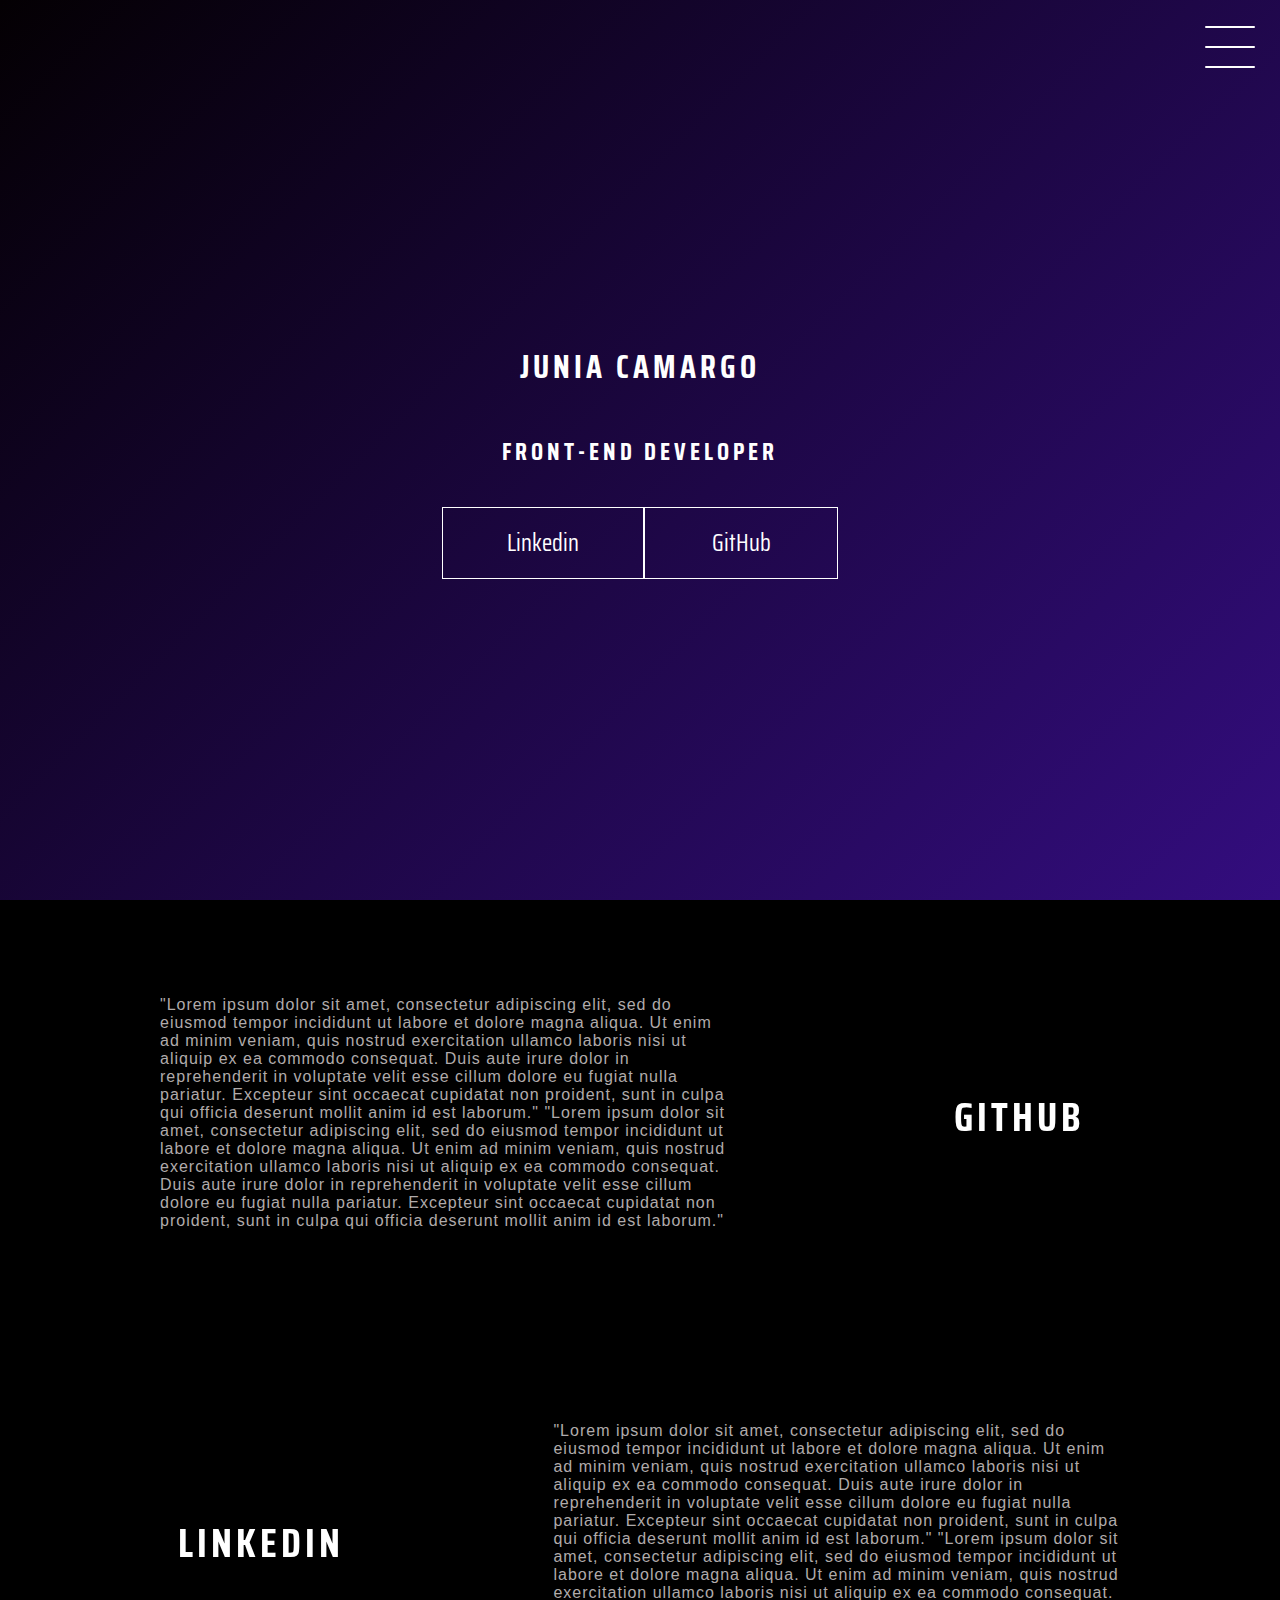
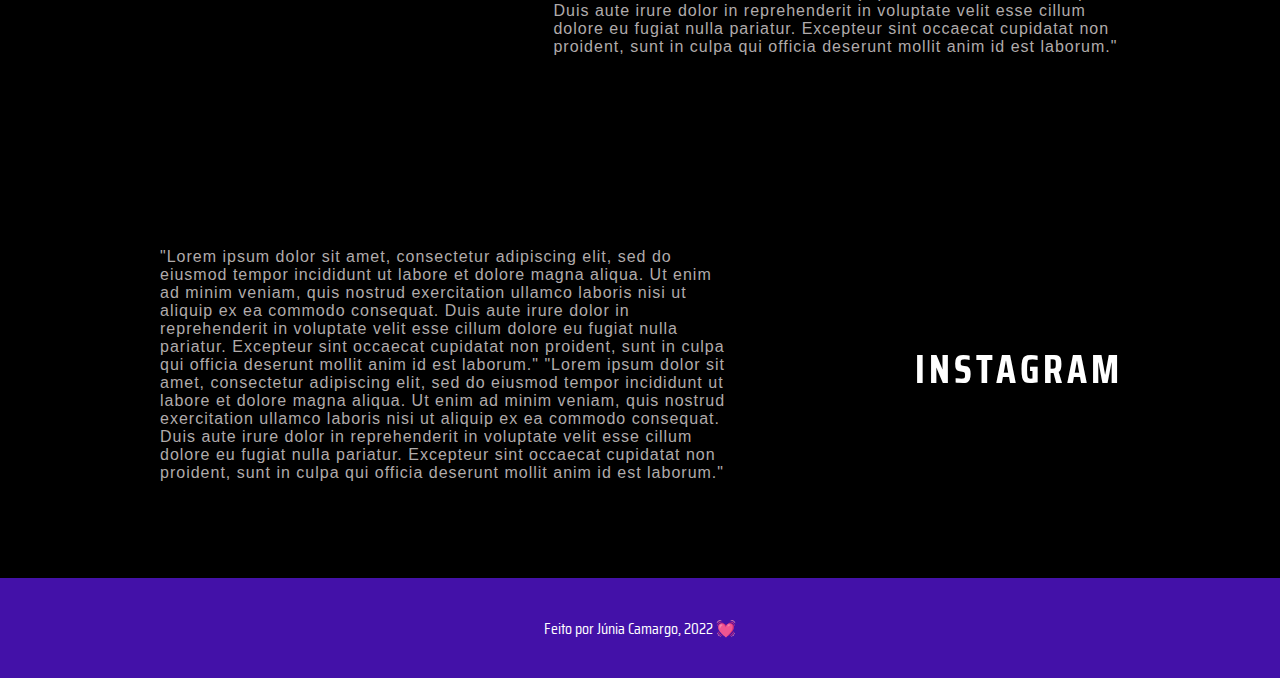
==== 01_Módulo_II_HTML_CSS/Desenvolvendo_um_menu_hamburguer_e_morphing_menu_com_CSS_Transitiions/projeto_final/index.html @ 1d5c43ce "projeto final iniciado" ====
<!DOCTYPE html>
<html lang="en">
<head>
  <meta charset="UTF-8">
  <meta http-equiv="X-UA-Compatible" content="IE=edge">
  <meta name="viewport" content="width=device-width, initial-scale=1.0">
  <link rel="stylesheet" href="style.css">
  <title>Document</title>
</head>
<body>
  <header class="header-wrapper">
    <div class="header">
      <div class="checkbox-container">
        <div class="checkbox-wrapper">
          <input type="checkbox" id="toggle">
          <label class="checkbox" for="toggle">
            <div class="trace"></div>
            <div class="trace"></div>
            <div class="trace"></div>
          </label>
          <div class="menu"></div>
          <nav class="menu-items">
            <ul>
              <li><a href="#">Home</a></li>
              <li><a href="#">Sobre</a></li>
              <li><a href="#">Projetos</a></li>
            </ul>
          </nav>
        </div>
      </div>
    </div>
    <h1>Junia Camargo</h1>
    <h2>Front-end Developer</h2>
    <div class="social-media">
        <a href="https://www.linkedin.com/in/juniatech/">Linkedin</a>
        <a href="https://github.com/juniatech">GitHub</a>
    </div>
  </header>
  <main class="container">
      <div class="card-container">
        <div class="card-text">
          "Lorem ipsum dolor sit amet, consectetur adipiscing elit, sed do eiusmod tempor incididunt ut labore et dolore magna aliqua. Ut enim ad minim veniam, quis nostrud exercitation ullamco laboris nisi ut aliquip ex ea commodo consequat. Duis aute irure dolor in reprehenderit in voluptate velit esse cillum dolore eu fugiat nulla pariatur. Excepteur sint occaecat cupidatat non proident, sunt in culpa qui officia deserunt mollit anim id est laborum."
          "Lorem ipsum dolor sit amet, consectetur adipiscing elit, sed do eiusmod tempor incididunt ut labore et dolore magna aliqua. Ut enim ad minim veniam, quis nostrud exercitation ullamco laboris nisi ut aliquip ex ea commodo consequat. Duis aute irure dolor in reprehenderit in voluptate velit esse cillum dolore eu fugiat nulla pariatur. Excepteur sint occaecat cupidatat non proident, sunt in culpa qui officia deserunt mollit anim id est laborum."
        </div>
        <div class="card">
          <div class="card-wrapper">
            <h2>GitHub</h2>
            <p>Veja meus projetos!</p>
          </div>
        </div>
      </div>
      <div class="card-container">
        <div class="card">
          <div class="card-wrapper">
            <h2>Linkedin</h2>
            <p>Acompanhe minha carreira!</p>
          </div>
        </div>
        <div class="card-text">
          "Lorem ipsum dolor sit amet, consectetur adipiscing elit, sed do eiusmod tempor incididunt ut labore et dolore magna aliqua. Ut enim ad minim veniam, quis nostrud exercitation ullamco laboris nisi ut aliquip ex ea commodo consequat. Duis aute irure dolor in reprehenderit in voluptate velit esse cillum dolore eu fugiat nulla pariatur. Excepteur sint occaecat cupidatat non proident, sunt in culpa qui officia deserunt mollit anim id est laborum."
          "Lorem ipsum dolor sit amet, consectetur adipiscing elit, sed do eiusmod tempor incididunt ut labore et dolore magna aliqua. Ut enim ad minim veniam, quis nostrud exercitation ullamco laboris nisi ut aliquip ex ea commodo consequat. Duis aute irure dolor in reprehenderit in voluptate velit esse cillum dolore eu fugiat nulla pariatur. Excepteur sint occaecat cupidatat non proident, sunt in culpa qui officia deserunt mollit anim id est laborum."
        </div>
      </div>
      <div class="card-container">
        <div class="card-text">
          "Lorem ipsum dolor sit amet, consectetur adipiscing elit, sed do eiusmod tempor incididunt ut labore et dolore magna aliqua. Ut enim ad minim veniam, quis nostrud exercitation ullamco laboris nisi ut aliquip ex ea commodo consequat. Duis aute irure dolor in reprehenderit in voluptate velit esse cillum dolore eu fugiat nulla pariatur. Excepteur sint occaecat cupidatat non proident, sunt in culpa qui officia deserunt mollit anim id est laborum."
          "Lorem ipsum dolor sit amet, consectetur adipiscing elit, sed do eiusmod tempor incididunt ut labore et dolore magna aliqua. Ut enim ad minim veniam, quis nostrud exercitation ullamco laboris nisi ut aliquip ex ea commodo consequat. Duis aute irure dolor in reprehenderit in voluptate velit esse cillum dolore eu fugiat nulla pariatur. Excepteur sint occaecat cupidatat non proident, sunt in culpa qui officia deserunt mollit anim id est laborum."        </div>
        <div class="card">
          <div class="card-wrapper">
            <h2>Instagram</h2>
            <p>Ou mais do meu dia-a-dia</p>
          </div>
        </div>
      </div>
  </main>
  <footer class="footer">
    Feito por Júnia Camargo, 2022 💓
  </footer>
</body>
</html>
---- 01_Módulo_II_HTML_CSS/Desenvolvendo_um_menu_hamburguer_e_morphing_menu_com_CSS_Transitiions/projeto_final/style.css ----
@import url('https://fonts.googleapis.com/css2?family=Saira+Condensed:wght@100&display=swap');

body {
  padding: 0;
  margin: 0;
  color: #0c0c0c;
  font-family: 'saira condensed', sans-serif;
}

/* Header */

.header-wrapper {
  height: 100vh;
  width: 100%;
  background: linear-gradient(-45deg, #000000, #8911a8, #4311a8, #040003);
  background-size: 400% 400%;
  display: flex;
  flex-direction: column;
  align-items: center;
  justify-content: center;
  position: relative;
  animation: backgroundTransition 10s ease-in-out infinite;
}

h1 {
  text-transform: uppercase;
  letter-spacing: 4px;
  color: white;
}

h2 {
  text-transform: uppercase;
  letter-spacing: 4px;
  color: white;
}

.social-media {
  margin-top: 1rem;
  display: flex;
}

.social-media a {
  text-decoration: none;
  color: #ffffff;
  font-size: 24px;
  padding: 1rem 4rem;
  border: 1px solid #ffffff;
  min-width: 4rem;
  display: flex;
  justify-content: center;
  align-items: center; 
  transition: 0.5s cubic-bezier(0.55, 0.025, 0.675, 0.97);
}

a:hover {
  color: #080808;
  background-color: #fafafb;
}

@keyframes backgroundTransition {
  0% {
    background-position: 0% 80%;
  }
  50% {
    background-position: 80% 100%;
  }
  100% {
    background-position: 0% 90%;
  }
}

/* Menu Hamburguer */

.checkbox-container {
  display: flex;
  justify-content: center;
  align-items: center;
}

.checkbox {
  height: 100px;
  width: 100px;
  position: absolute;
  top: 0;
  right: 0;
  display: flex;
  justify-content: center;
  cursor: pointer;
  z-index: 9999;
  transition: 400ms ease-in-out 0s;
}

.checkbox .trace {
  width: 50px;
  height: 2px;
  background-color: #ffffff;
  position: absolute;
  border-radius: 4px;
  transition: 0.5s ease-in-out;
}

.checkbox .trace:nth-child(1) {
  top: 26px;
  transform: rotate(0);
}

.checkbox .trace:nth-child(2) {
  top: 46px;
  transform: rotate(0);
}

.checkbox .trace:nth-child(3) {
  top: 66px;
  transform: rotate(0);
}

#toggle {
  display: none;
}

/* Menu */

.menu {
  position: absolute;
  top: 28px;
  right: 30px;
  background: transparent;
  height: 40px;
  width: 40px;
  border-radius: 50%;
  box-shadow: 0px 0px 0px 0px #9207e3;
  z-index: -1;
  transition: 400ms ease-in-out 0s;
}

.menu-items {
  position: fixed;
  top: 0;
  left: 0;
  width: 100%;
  height: 100vh;
  display: flex;
  justify-content: center;
  align-items: center;
  z-index: 2;
  opacity: 0;
  visibility: hidden;
  transition: 400ms ease-in-out 0s;
}

.menu-items ul {
  list-style-type: none;
}

.menu-items ul li a {
  margin: 10px 0;
  color: #910f6a;
  text-decoration: none;
  text-transform: uppercase;
  letter-spacing: 4px;
  font-size: 40px;
}

/* Animação do Menu */

#toggle:checked + .checkbox .trace:nth-child(1) {
  transform: rotate(45deg);
  background-color: #910f6a;
  top: 47px;
}

#toggle:checked + .checkbox .trace:nth-child(2) {
  transform: translateX(-100px);
  width: 30px;
  visibility: hidden;
  opacity: 0;
}

#toggle:checked + .checkbox .trace:nth-child(3) {
  transform: rotate(-45deg);
  background-color: #910f6a;
  top: 48px;
}

#toggle:checked + .checkbox {
  background-color: rgb(7, 7, 7);
}

#toggle:checked ~ .menu {
  box-shadow: 0px 0px 0px 80vmax rgb(6, 6, 6);
  z-index: 2;
}

#toggle:checked ~ .menu-items {
  visibility: visible;
  opacity: 1;
}

/* HOME */

main {
  background: black;
}


.container {
  width: 100%;
  height: auto;
  display: flex;
  flex-direction: column;
  justify-content: space-between;
  align-items: center;
}

.card-container {
  display: flex;
  align-items: center;
  justify-content: space-evenly;
  width: 90%;
}

.card {
  height: 300px;
  width: 400px;
  margin: 0.6rem 0 0;
  background-image: url('./img-1.png');
  background-position: center;
  background-repeat: no-repeat;
  background-size: cover;
  display: flex;
  justify-content: center;
  align-items: center;
  filter: grayscale(0.5);
  color: #eae4e4;
  cursor: pointer;
  transition: 0.3s;
}

.card-text {
  width: 50%;
  top: 50%;
  font-family: sans-serif;
  letter-spacing: 1px;
  color: rgb(176, 171, 171);
  margin: 6rem;
}

.card-wrapper {
  text-align: center;
  display: flex;
  flex-direction: column;
  justify-content: center;
  align-items: center;
  position: relative;
}
.card-wrapper::before {
  content: '';
  position: absolute;
  height: 100px;
  width: 100px;
  display: block;
  border: 1px solid #ffffff;
  opacity: 0;
  transition: 0.3s;
}

.card-wrapper h2 {
  font-size: 40px;
  text-transform: uppercase;
  margin: 0;
  transition: 0.3s;
}

.card-wrapper p {
  font-size: 0;
  visibility: hidden;
  opacity: 0;
  font-weight: bold;
  text-transform: uppercase;
  transition: 0.3s;
}

.card:hover {
  filter: unset;
}

.card:hover > .card-wrapper::before {
  opacity: 1;
  width: 350px;
  height: 250px;
}

.card:hover > .card-wrapper p {
  font-size: 14px;
  opacity: 1;
  visibility: visible;
}

/* FOOTER */

.footer {
  height: 100px;
  width: 100%;
  display: flex;
  justify-content: center;
  align-items: center;
  background-color: #4311a8;
  color: white;
}

/* RESPONSIVE */

@media (max-width: 800px) {
  .social-media {
    display: flex;
    flex-direction: column;
  }

  .container {
    margin-top: 0;
  }

  .card-container {
    flex-direction: column;
  }

  .container .card-container:nth-child(1),
  .container .card-container:nth-child(3) {
    flex-direction: column-reverse;
  }

  .card {
    height: 250px;
    width: 250px;
  }

  .card-text {
    width: 90%;
    margin-top: 2rem;
    text-align: center;
  }

  .card:hover > .card-wrapper::before {
    height: 190px;
    width: 190px;
  }
}
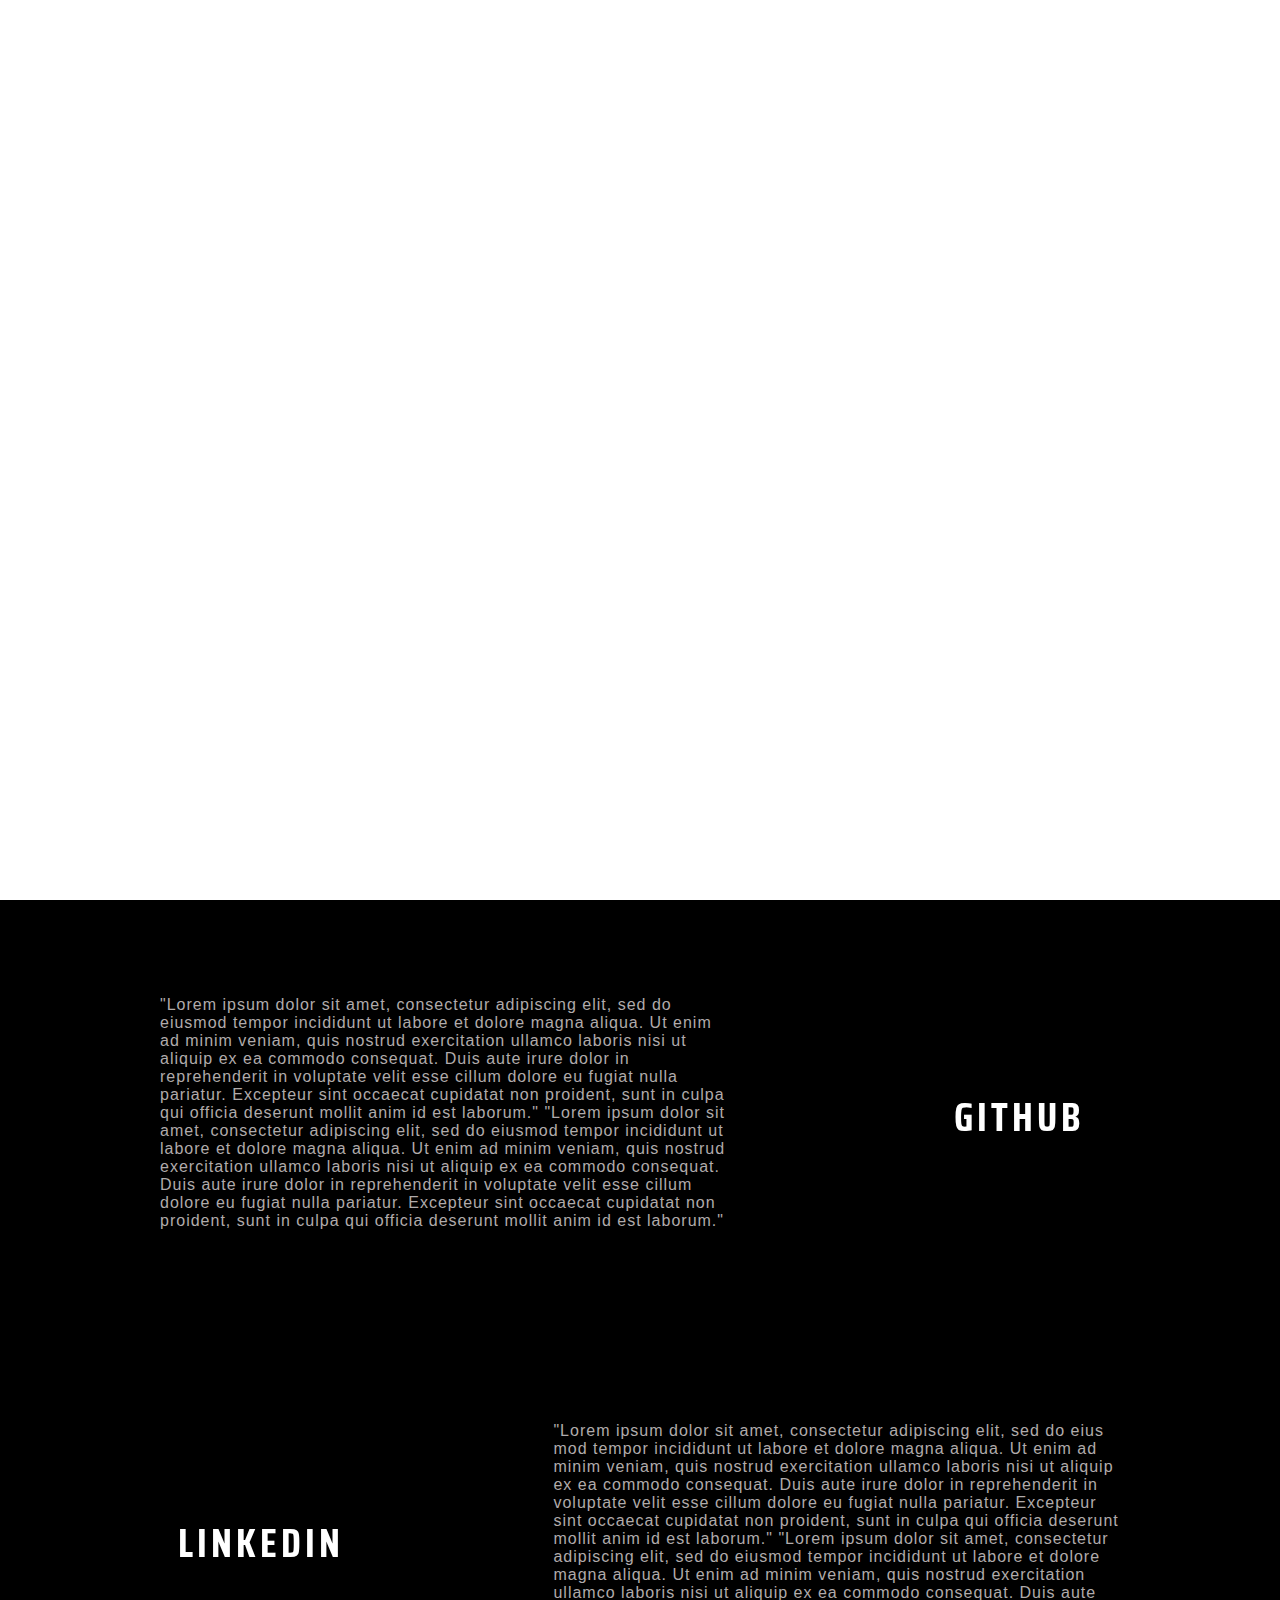
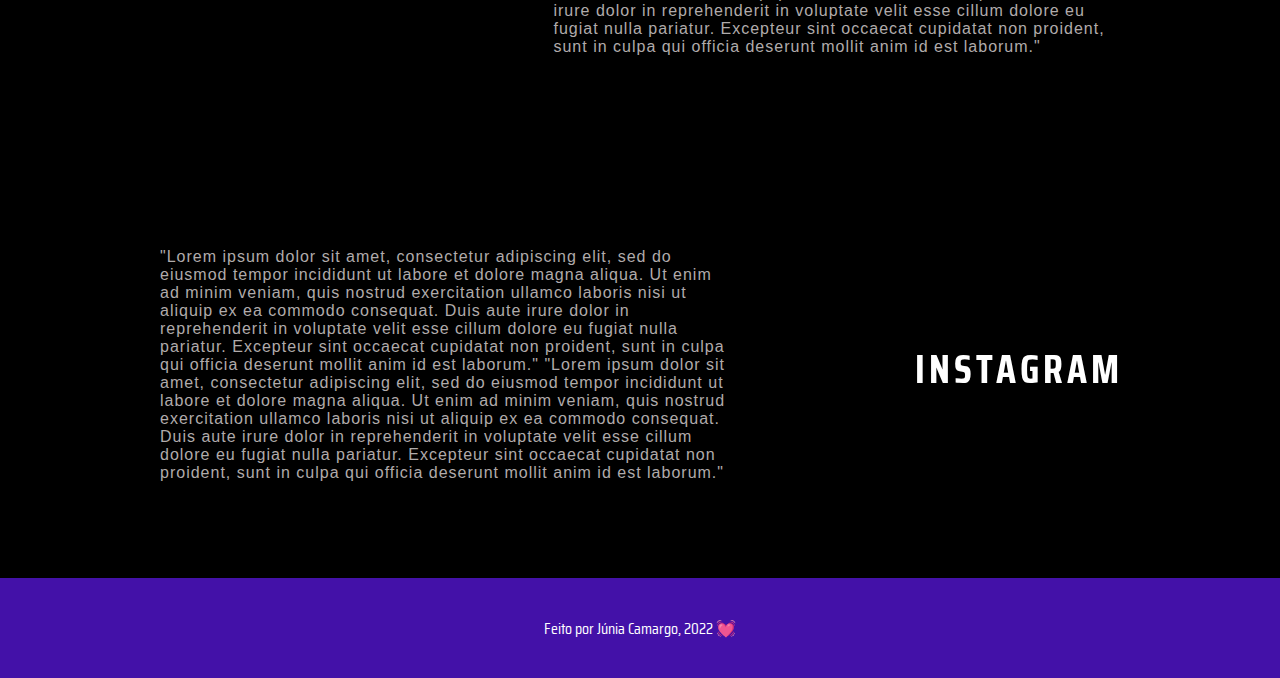
==== commit 983b4061: "Contador e correções" ====
--- a/01_Módulo_II_HTML_CSS/Desenvolvendo_um_menu_hamburguer_e_morphing_menu_com_CSS_Transitiions/projeto_final/index.html
+++ b/01_Módulo_II_HTML_CSS/Desenvolvendo_um_menu_hamburguer_e_morphing_menu_com_CSS_Transitiions/projeto_final/index.html
@@ -57,14 +57,16 @@
           </div>
         </div>
         <div class="card-text">
-          "Lorem ipsum dolor sit amet, consectetur adipiscing elit, sed do eiusmod tempor incididunt ut labore et dolore magna aliqua. Ut enim ad minim veniam, quis nostrud exercitation ullamco laboris nisi ut aliquip ex ea commodo consequat. Duis aute irure dolor in reprehenderit in voluptate velit esse cillum dolore eu fugiat nulla pariatur. Excepteur sint occaecat cupidatat non proident, sunt in culpa qui officia deserunt mollit anim id est laborum."
+          "Lorem ipsum dolor sit amet, consectetur adipiscing elit, sed do eius
+          mod tempor incididunt ut labore et dolore magna aliqua. Ut enim ad minim veniam, quis nostrud exercitation ullamco laboris nisi ut aliquip ex ea commodo consequat. Duis aute irure dolor in reprehenderit in voluptate velit esse cillum dolore eu fugiat nulla pariatur. Excepteur sint occaecat cupidatat non proident, sunt in culpa qui officia deserunt mollit anim id est laborum."
           "Lorem ipsum dolor sit amet, consectetur adipiscing elit, sed do eiusmod tempor incididunt ut labore et dolore magna aliqua. Ut enim ad minim veniam, quis nostrud exercitation ullamco laboris nisi ut aliquip ex ea commodo consequat. Duis aute irure dolor in reprehenderit in voluptate velit esse cillum dolore eu fugiat nulla pariatur. Excepteur sint occaecat cupidatat non proident, sunt in culpa qui officia deserunt mollit anim id est laborum."
         </div>
       </div>
       <div class="card-container">
         <div class="card-text">
           "Lorem ipsum dolor sit amet, consectetur adipiscing elit, sed do eiusmod tempor incididunt ut labore et dolore magna aliqua. Ut enim ad minim veniam, quis nostrud exercitation ullamco laboris nisi ut aliquip ex ea commodo consequat. Duis aute irure dolor in reprehenderit in voluptate velit esse cillum dolore eu fugiat nulla pariatur. Excepteur sint occaecat cupidatat non proident, sunt in culpa qui officia deserunt mollit anim id est laborum."
-          "Lorem ipsum dolor sit amet, consectetur adipiscing elit, sed do eiusmod tempor incididunt ut labore et dolore magna aliqua. Ut enim ad minim veniam, quis nostrud exercitation ullamco laboris nisi ut aliquip ex ea commodo consequat. Duis aute irure dolor in reprehenderit in voluptate velit esse cillum dolore eu fugiat nulla pariatur. Excepteur sint occaecat cupidatat non proident, sunt in culpa qui officia deserunt mollit anim id est laborum."        </div>
+          "Lorem ipsum dolor sit amet, consectetur adipiscing elit, sed do eiusmod tempor incididunt ut labore et dolore magna aliqua. Ut enim ad minim veniam, quis nostrud exercitation ullamco laboris nisi ut aliquip ex ea commodo consequat. Duis aute irure dolor in reprehenderit in voluptate velit esse cillum dolore eu fugiat nulla pariatur. Excepteur sint occaecat cupidatat non proident, sunt in culpa qui officia deserunt mollit anim id est laborum."        
+        </div>
         <div class="card">
           <div class="card-wrapper">
             <h2>Instagram</h2>
@@ -77,4 +79,4 @@
     Feito por Júnia Camargo, 2022 💓
   </footer>
 </body>
-</html>+</html>
--- a/01_Módulo_II_HTML_CSS/Desenvolvendo_um_menu_hamburguer_e_morphing_menu_com_CSS_Transitiions/projeto_final/style.css
+++ b/01_Módulo_II_HTML_CSS/Desenvolvendo_um_menu_hamburguer_e_morphing_menu_com_CSS_Transitiions/projeto_final/style.css
@@ -12,7 +12,8 @@
 .header-wrapper {
   height: 100vh;
   width: 100%;
-  background: linear-gradient(-45deg, #000000, #8911a8, #4311a8, #040003);
+  background: linear-gradient(-45deg, #000000, #8911a8, #4311a8);
+  background-image: url('./img-1.png');
   background-size: 400% 400%;
   display: flex;
   flex-direction: column;
@@ -53,8 +54,8 @@
 }
 
 a:hover {
-  color: #080808;
-  background-color: #fafafb;
+  color: #fbfbfb;
+  background-color: #d207be;
 }
 
 @keyframes backgroundTransition {
@@ -344,4 +345,4 @@
     height: 190px;
     width: 190px;
   }
-}+}
